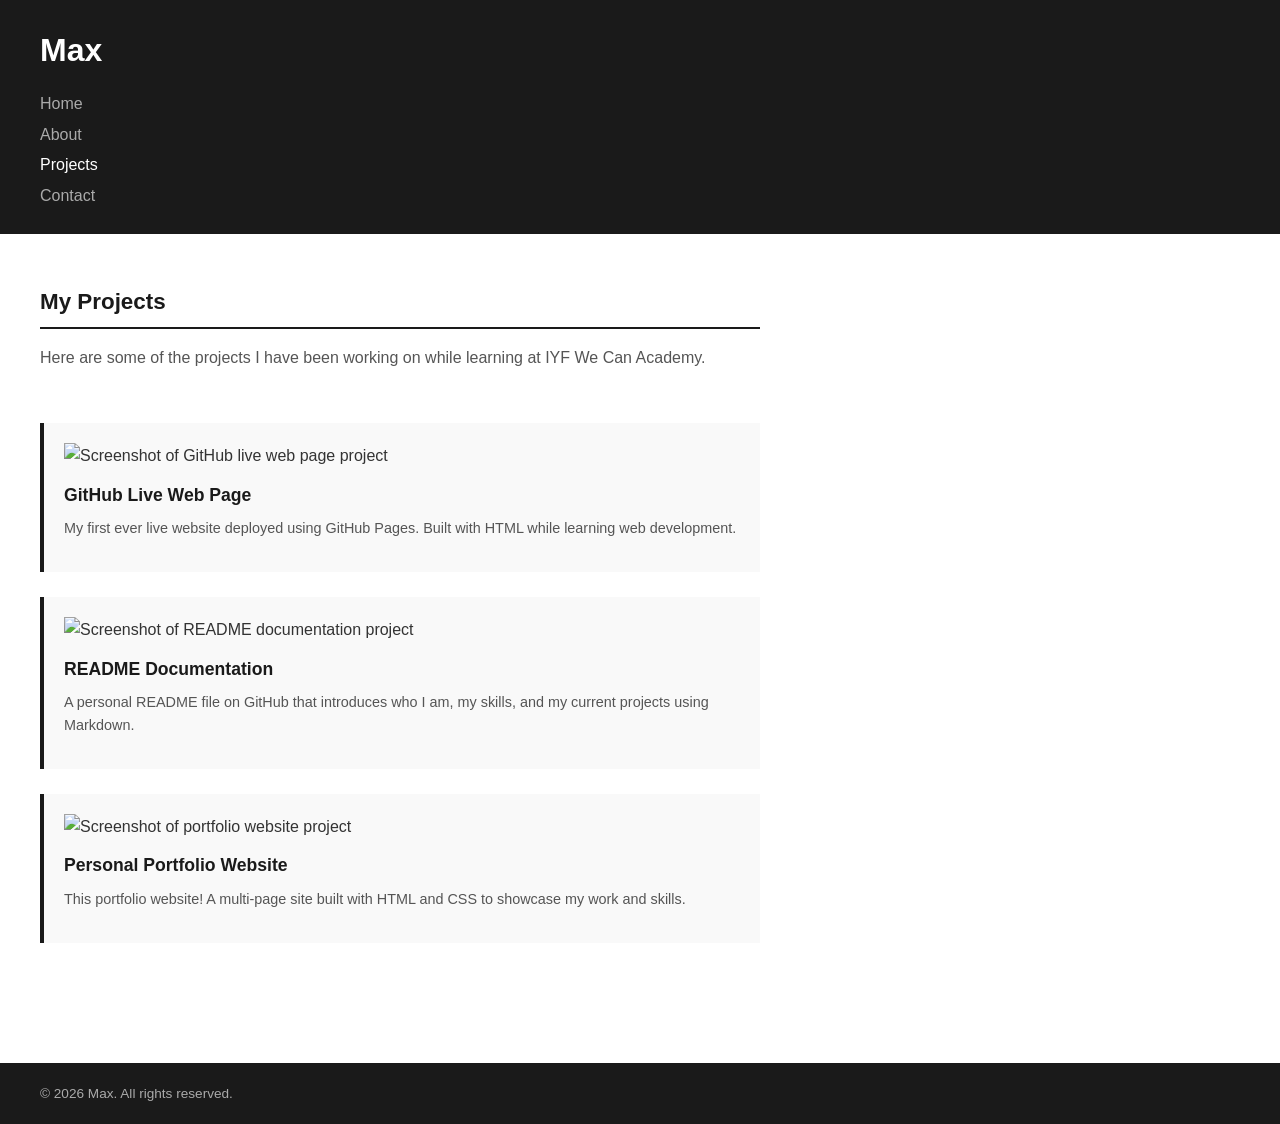
==== projects.html @ 0c974a19 "Finalized personal portfolio webpage" ====
<!DOCTYPE html>
<html lang="en">
<head>
    <meta charset="UTF-8">
    <meta name="viewport" content="width=device-width, initial-scale=1.0">
    <title>Max - Projects</title>
    <link rel="stylesheet" href="styles.css">
</head>
<body>

    <header>
        <h1>Max</h1>
        <nav>
            <ul>
                <li><a href="index.html">Home</a></li>
                <li><a href="about.html">About</a></li>
                <li><a href="projects.html" class="active">Projects</a></li>
                <li><a href="contact.html">Contact</a></li>
            </ul>
        </nav>
    </header>

    <main>

        <section>
            <h2>My Projects</h2>
            <p>Here are some of the projects I have been working on while learning at IYF We Can Academy.</p>
        </section>

        <section>
            <div class="cards">

                <div class="card">
                    <img src="images/project1.png" alt="Screenshot of GitHub live web page project">
                    <h3>GitHub Live Web Page</h3>
                    <p>
                        My first ever live website deployed using GitHub Pages.
                        Built with HTML while learning web development.
                    </p>
                </div>

                <div class="card">
                    <img src="images/project2.png" alt="Screenshot of README documentation project">
                    <h3>README Documentation</h3>
                    <p>
                        A personal README file on GitHub that introduces who I am,
                        my skills, and my current projects using Markdown.
                    </p>
                </div>

                <div class="card">
                    <img src="images/project3.png" alt="Screenshot of portfolio website project">
                    <h3>Personal Portfolio Website</h3>
                    <p>
                        This portfolio website! A multi-page site built with
                        HTML and CSS to showcase my work and skills.
                    </p>
                </div>

            </div>
        </section>

    </main>

    <footer>
        <p>&copy; 2026 Max. All rights reserved.</p>
    </footer>

</body>
</html>
---- styles.css ----
* {
    margin: 0;
    padding: 0;
    box-sizing: border-box;
}

body {
    font-family: Arial, sans-serif;
    font-size: 16px;
    line-height: 1.6;
    background-color: #ffffff;
    color: #333333;
}

header {
    background-color: #1a1a1a;
    padding: 25px 40px;
}

header h1 {
    color: #ffffff;
    font-size: 2rem;
    margin-bottom: 15px;
}

nav ul {
    list-style: none;
    display: flex;
    flex-direction: column;
    gap: 5px;
}

nav ul li a {
    color: #aaaaaa;
    text-decoration: none;
    font-size: 1rem;
    transition: color 0.3s;
}

nav ul li a:hover,
nav ul li a.active {
    color: #ffffff;
}

.hero {
    padding: 50px 40px;
    border-bottom: 2px solid #eeeeee;
}

.hero p {
    font-size: 1rem;
    color: #555555;
    line-height: 1.8;
    margin-bottom: 15px;
    max-width: 600px;
}

.hero-buttons {
    display: flex;
    flex-direction: column;
    gap: 10px;
    max-width: 220px;
    margin-top: 20px;
}

.hero-buttons a {
    display: block;
    background-color: #1a1a1a;
    color: #ffffff;
    padding: 12px 20px;
    text-decoration: none;
    font-size: 0.95rem;
    text-align: center;
    transition: background-color 0.3s;
}

.hero-buttons a:hover {
    background-color: #2e7d32;
}

main {
    padding: 50px 40px;
    max-width: 800px;
}

section {
    margin-bottom: 50px;
}

section h2 {
    font-size: 1.4rem;
    color: #1a1a1a;
    margin-bottom: 15px;
    padding-bottom: 8px;
    border-bottom: 2px solid #1a1a1a;
}

section p {
    color: #555555;
    line-height: 1.8;
    margin-bottom: 12px;
}

ul.simple-list {
    list-style: none;
    padding: 0;
}

ul.simple-list li {
    padding: 10px 0;
    border-bottom: 1px solid #eeeeee;
    color: #333333;
    font-size: 0.95rem;
}

ul.simple-list li:last-child {
    border-bottom: none;
}

.cards {
    display: flex;
    flex-direction: column;
    gap: 25px;
}

.card {
    background-color: #f9f9f9;
    border-left: 4px solid #1a1a1a;
    padding: 20px;
}

.card h3 {
    font-size: 1.1rem;
    color: #1a1a1a;
    margin-bottom: 8px;
}

.card p {
    font-size: 0.9rem;
    color: #555555;
    line-height: 1.6;
}

.card img {
    width: 100%;
    display: block;
    margin-bottom: 12px;
}

.form-group {
    margin-bottom: 20px;
}

.form-group label {
    display: block;
    font-weight: bold;
    margin-bottom: 6px;
    color: #1a1a1a;
    font-size: 0.95rem;
}

.form-group input,
.form-group select,
.form-group textarea {
    width: 100%;
    padding: 10px 12px;
    border: 2px solid #cccccc;
    border-radius: 0;
    font-size: 1rem;
    font-family: Arial, sans-serif;
    background-color: #ffffff;
    transition: border-color 0.3s;
}

.form-group input:focus,
.form-group select:focus,
.form-group textarea:focus {
    outline: none;
    border-color: #1a1a1a;
}

.optional {
    font-weight: normal;
    font-size: 0.8rem;
    color: #888888;
}

.checkbox-row {
    display: flex;
    align-items: center;
    gap: 10px;
}

.checkbox-row input {
    width: 18px;
    height: 18px;
}

.checkbox-row label {
    font-weight: normal;
    font-size: 0.9rem;
}

.submit-btn {
    width: 100%;
    max-width: 220px;
    padding: 12px;
    background-color: #1a1a1a;
    color: #ffffff;
    border: none;
    font-size: 1rem;
    cursor: pointer;
    transition: background-color 0.3s;
    display: block;
    text-align: center;
    margin-top: 10px;
}

.submit-btn:hover {
    background-color: #2e7d32;
}

.social-links {
    display: flex;
    flex-direction: column;
    gap: 10px;
    max-width: 220px;
    margin-top: 15px;
}

.social-links a {
    display: block;
    background-color: #1a1a1a;
    color: #ffffff;
    padding: 10px 20px;
    text-decoration: none;
    font-size: 0.9rem;
    text-align: center;
    transition: background-color 0.3s;
}

.social-links a:hover {
    background-color: #2e7d32;
}

address {
    font-style: normal;
    color: #555555;
    line-height: 2;
    font-size: 0.95rem;
}

address a {
    color: #2e7d32;
    text-decoration: none;
}

address a:hover {
    text-decoration: underline;
}

footer {
    background-color: #1a1a1a;
    color: #aaaaaa;
    padding: 20px 40px;
    margin-top: 20px;
    font-size: 0.85rem;
}
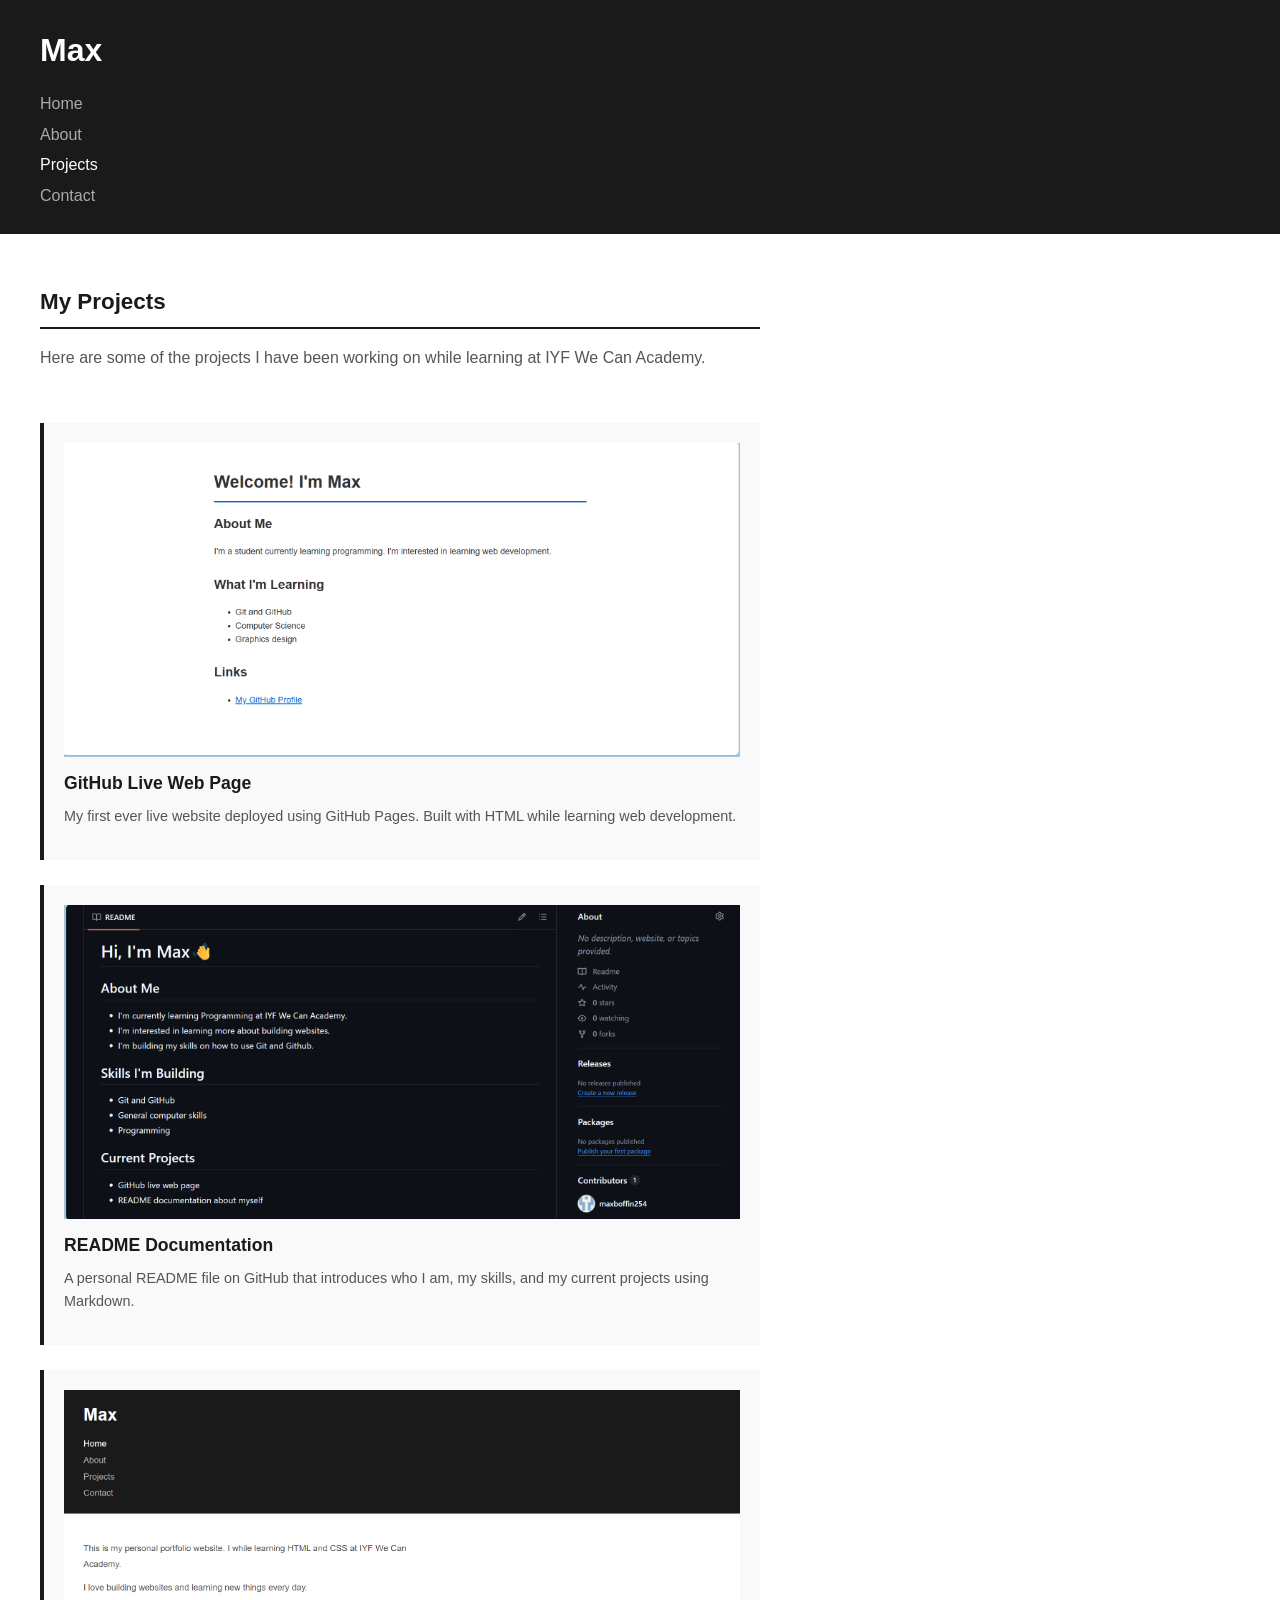
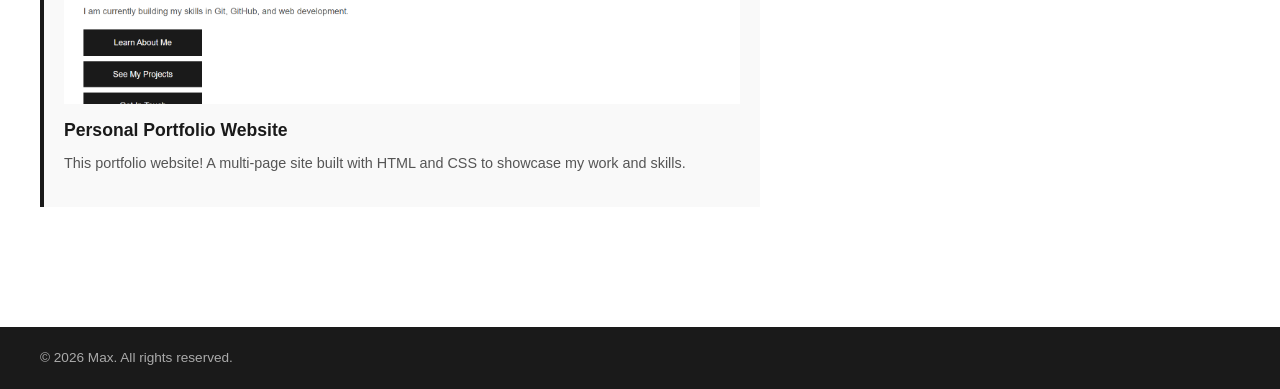
==== commit f64b6cc6: "Update projects.html" ====
--- a/projects.html
+++ b/projects.html
@@ -31,7 +31,7 @@
             <div class="cards">
 
                 <div class="card">
-                    <img src="images/project1.png" alt="Screenshot of GitHub live web page project">
+                    <img src="Images/Github-webpage.png" alt="Screenshot of GitHub live web page project">
                     <h3>GitHub Live Web Page</h3>
                     <p>
                         My first ever live website deployed using GitHub Pages.
@@ -40,7 +40,7 @@
                 </div>
 
                 <div class="card">
-                    <img src="images/project2.png" alt="Screenshot of README documentation project">
+                    <img src="Images/README-doc.png" alt="Screenshot of README documentation project">
                     <h3>README Documentation</h3>
                     <p>
                         A personal README file on GitHub that introduces who I am,
@@ -49,7 +49,7 @@
                 </div>
 
                 <div class="card">
-                    <img src="images/project3.png" alt="Screenshot of portfolio website project">
+                    <img src="Images/Portfolio-website.png" alt="Screenshot of portfolio website project">
                     <h3>Personal Portfolio Website</h3>
                     <p>
                         This portfolio website! A multi-page site built with
